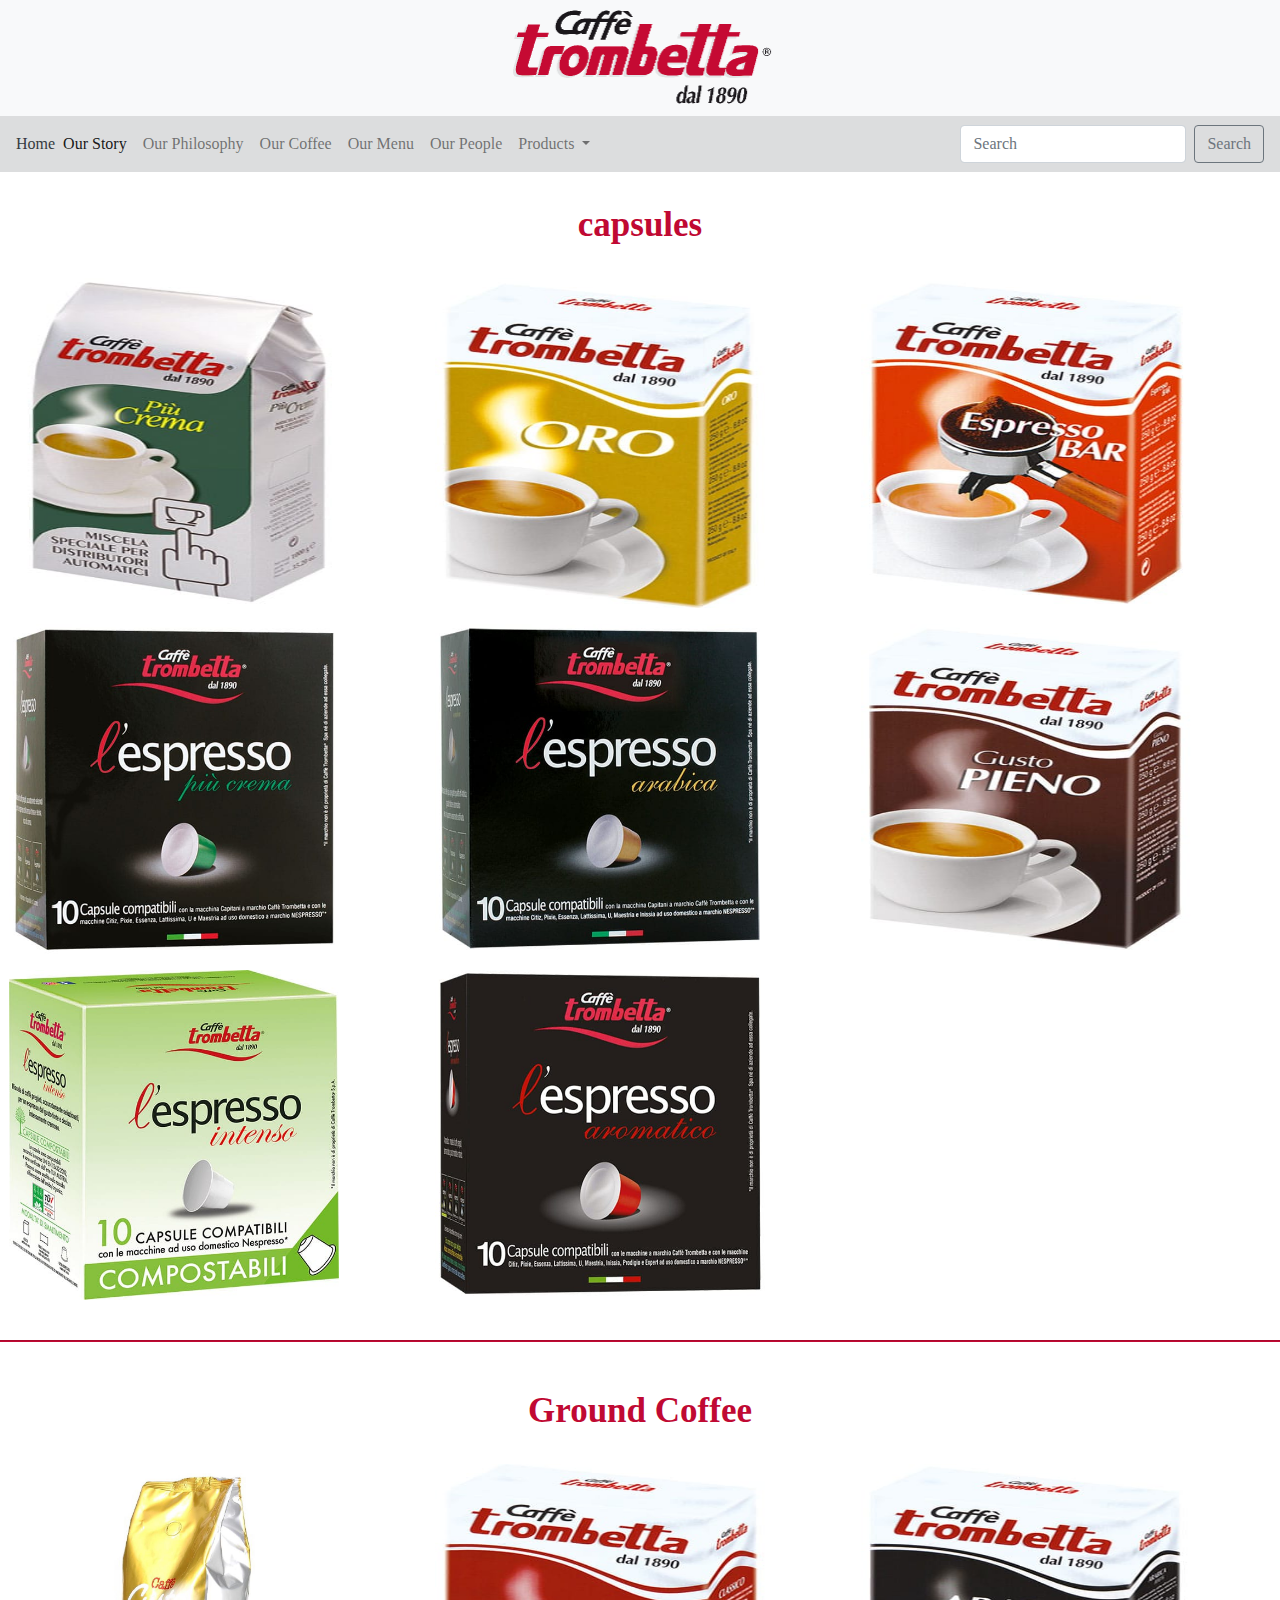
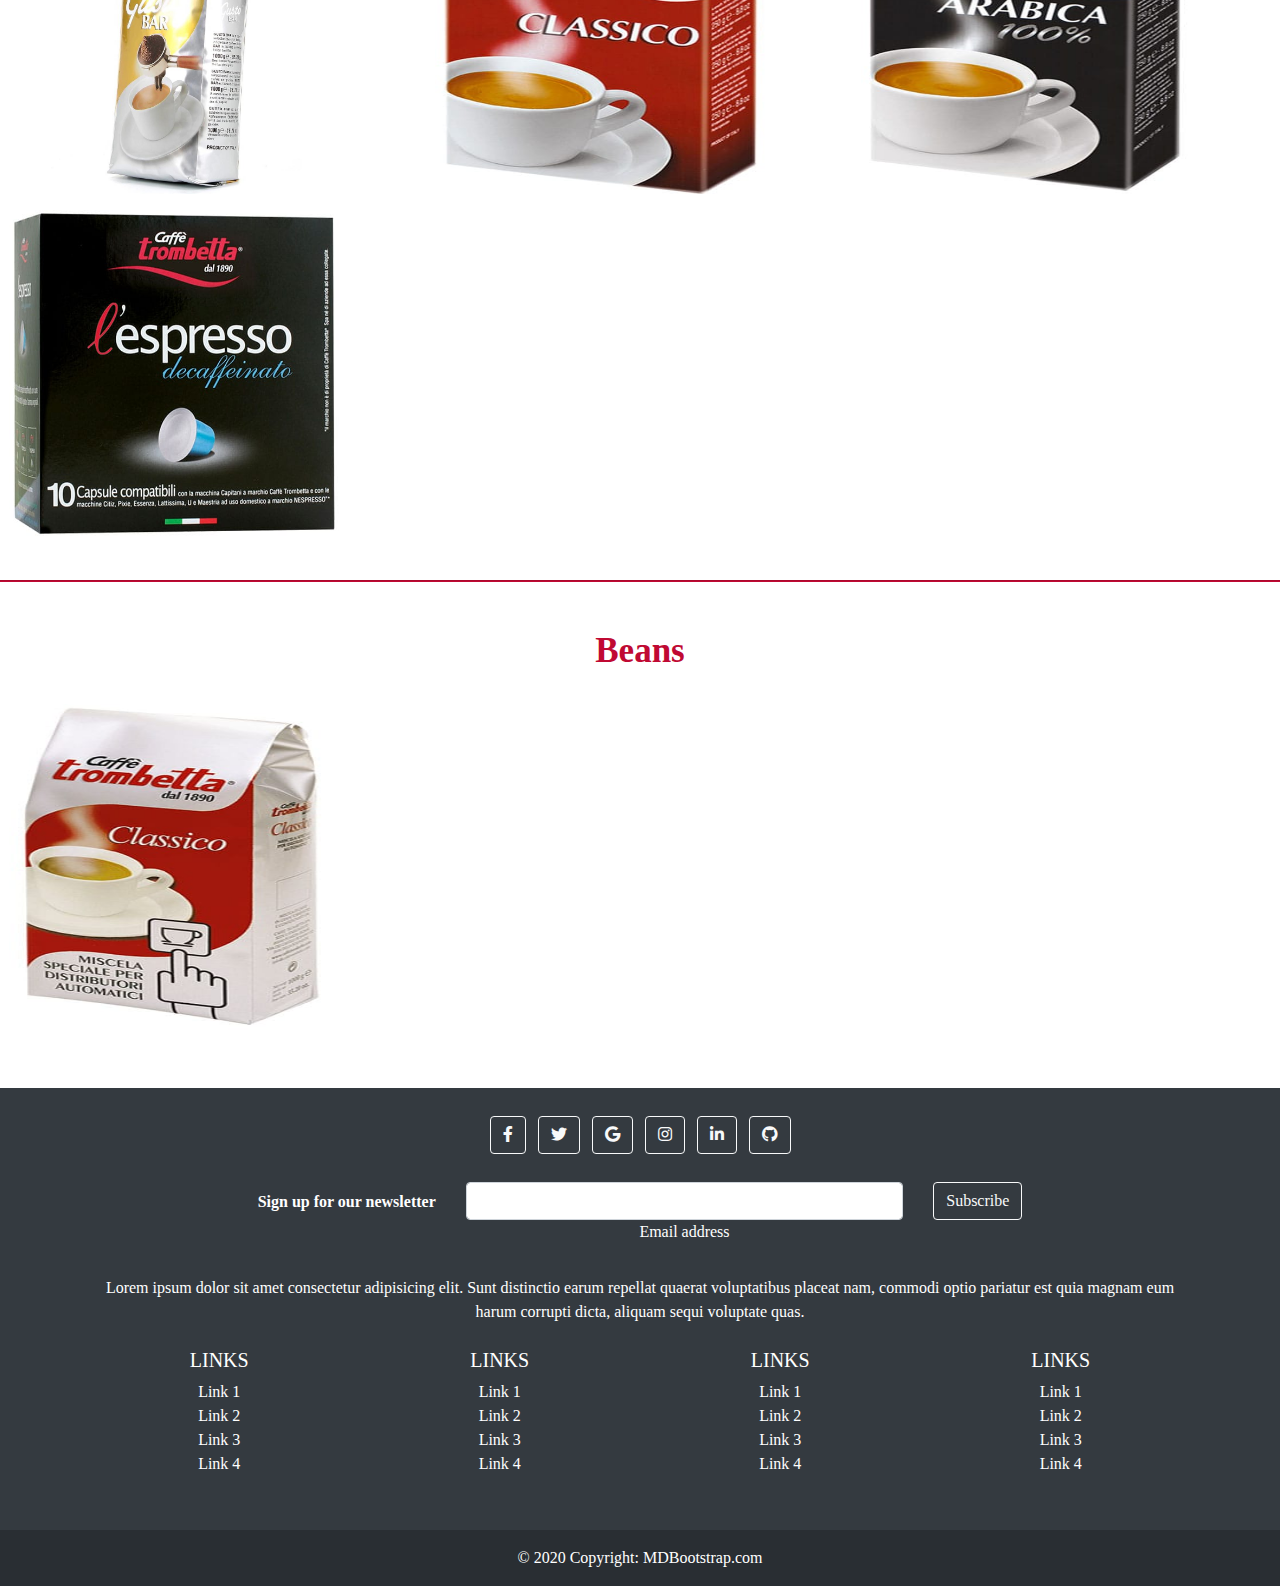
==== products.html @ ea03f358 "adding second page" ====
<!DOCTYPE html>
<html lang="en">

<head>
    <meta charset="UTF-8">
    <meta http-equiv="X-UA-Compatible" content="IE=edge">
    <meta name="viewport" content="width=device-width, initial-scale=1.0">
    <title>TROMBETTA/OurProducts</title>
    <link rel="icon" type="image/x-icon" href="imgs/LOGO-TROMBETTA.png">
    <!-- work sans fonts -->
    <link href="montreal-serial-extrabold/montreal-serial-extrabold-regular.ttf" rel="stylesheet">
    <!-- font awesome style file -->
    <link rel="stylesheet" href="css/all.min.css">
    <!-- Bootstrap style file -->
    <link rel="stylesheet" href="css/bootstrap.min.css">
    <!-- style file -->
    <link rel="stylesheet" href="css/style.css">
</head>

<body>
    <div class="navbar navbar-light bg-light d-flex justify-content-center">
        <img id="navbar-img" class="img-fluid" src="imgs/LOGO-TROMBETTA.png" alt="">
    </div>
    <nav id="navbar" class="navbar navbar-expand-lg navbar-light sticky-top">
        <a class="text-dark" href="#">Home</a>
        <button class="navbar-toggler" type="button" data-toggle="collapse" data-target="#navbarSupportedContent"
            aria-controls="navbarSupportedContent" aria-expanded="false" aria-label="Toggle navigation">
            <span class="navbar-toggler-icon"></span>
        </button>

        <div class="collapse navbar-collapse" id="navbarSupportedContent">
            <ul class="navbar-nav mr-auto">
                <li class="nav-item active">
                    <a class="nav-link" href="#story">Our Story<span class="sr-only">(current)</span></a>
                </li>
                <li class="nav-item">
                    <a class="nav-link" href="#philosophy">Our Philosophy</a>
                </li>
                <li class="nav-item">
                    <a class="nav-link" href="#coffee">Our Coffee</a>
                </li>
                <li class="nav-item">
                    <a class="nav-link" href="#menu">Our Menu</a>
                </li>
                <li class="nav-item">
                    <a class="nav-link" href="#people">Our People</a>
                </li>
                <li class="nav-item dropdown">
                    <a class="nav-link dropdown-toggle" href="#" id="navbarDropdown" role="button"
                        data-toggle="dropdown" aria-haspopup="true" aria-expanded="false">
                        Products
                    </a>
                    <div class="dropdown-menu" aria-labelledby="navbarDropdown">
                        <a class="dropdown-item" href="#">Macinato</a>
                        <a class="dropdown-item" href="#">Grani</a>
                        <a class="dropdown-item" href="#">Capsules</a>
                    </div>
                </li>
            </ul>
            <form class="form-inline my-2 my-lg-0">
                <input class="form-control mr-sm-2" type="search" placeholder="Search" aria-label="Search">
                <button class="btn btn-outline-secondary my-2 my-sm-0" type="submit">Search</button>
            </form>
        </div>
    </nav>
    <!-- products -->
    <section id="products">
        <div class="capsules d-flex flex-column justify-content-center p-3">
            <div class="header d-flex justify-content-center m-3">
                <h2>capsules</h2>
            </div>
            <div class="row">
                <div class="col-lg-4 col-md-6 col-sm-12 p-2">
                    <img class="img-fluid" src="imgs/1.jpg" alt="">
                </div>
                <div class="col-lg-4 col-md-6 col-sm-12 p-2">
                    <img class="img-fluid" src="imgs/2.jpg" alt="">
                </div>
                <div class="col-lg-4 col-md-6 col-sm-12 p-2">
                    <img class="img-fluid" src="imgs/3.jpg" alt="">
                </div>
                <div class="col-lg-4 col-md-6 col-sm-12 p-2">
                    <img class="img-fluid" src="imgs/4.jpg" alt="">
                </div>
                <div class="col-lg-4 col-md-6 col-sm-12 p-2">
                    <img class="img-fluid" src="imgs/5.jpg" alt="">
                </div>
                <div class="col-lg-4 col-md-6 col-sm-12 p-2">
                    <img class="img-fluid" src="imgs/6.jpg" alt="">
                </div>
                <div class="col-lg-4 col-md-6 col-sm-12 p-2">
                    <img class="img-fluid" src="imgs/7.jpg" alt="">
                </div>
                <div class="col-lg-4 col-md-6 col-sm-12 p-2">
                    <img class="img-fluid" src="imgs/8.jpg" alt="">
                </div>
            </div>
        </div>
        <hr class="line">
        <div class="ground d-flex flex-column justify-content-center p-3">
            <div class="header d-flex justify-content-center m-3">
                <h2>Ground Coffee</h2>
            </div>
            <div class="row">
                <div class="col-lg-4 col-md-6 col-sm-12 p-2">
                    <img class="img-fluid" src="imgs/9.jpg" alt="">
                </div>
                <div class="col-lg-4 col-md-6 col-sm-12 p-2">
                    <img class="img-fluid" src="imgs/10.jpg" alt="">
                </div>
                <div class="col-lg-4 col-md-6 col-sm-12 p-2">
                    <img class="img-fluid" src="imgs/11.jpg" alt="">
                </div>
                <div class="col-lg-4 col-md-6 col-sm-12 p-2">
                    <img class="img-fluid" src="imgs/12.jpg" alt="">
                </div>
            </div>
        </div>
        <hr class="line">
        <div class="beans d-flex flex-column justify-content-center p-3">
            <div class="header d-flex justify-content-center m-3">
                <h2>Beans</h2>
            </div>
            <div class="row">
                <div class="col-lg-4 col-md-6 col-sm-12 p-2">
                    <img class="img-fluid" src="imgs/13.jpg" alt="">
                </div>
            </div>
        </div>
    </section>
    <!-- products -->
    <!-- Footer -->
    <footer class="bg-dark text-center text-white">
        <!-- Grid container -->
        <div class="container p-4">
            <!-- Section: Social media -->
            <section class="mb-4">
                <!-- Facebook -->
                <a class="btn btn-outline-light btn-floating m-1" href="#!" role="button"><i
                        class="fab fa-facebook-f"></i></a>

                <!-- Twitter -->
                <a class="btn btn-outline-light btn-floating m-1" href="#!" role="button"><i
                        class="fab fa-twitter"></i></a>

                <!-- Google -->
                <a class="btn btn-outline-light btn-floating m-1" href="#!" role="button"><i
                        class="fab fa-google"></i></a>

                <!-- Instagram -->
                <a class="btn btn-outline-light btn-floating m-1" href="#!" role="button"><i
                        class="fab fa-instagram"></i></a>

                <!-- Linkedin -->
                <a class="btn btn-outline-light btn-floating m-1" href="#!" role="button"><i
                        class="fab fa-linkedin-in"></i></a>

                <!-- Github -->
                <a class="btn btn-outline-light btn-floating m-1" href="#!" role="button"><i
                        class="fab fa-github"></i></a>
            </section>
            <!-- Section: Social media -->

            <!-- Section: Form -->
            <section class="">
                <form action="">
                    <!--Grid row-->
                    <div class="row d-flex justify-content-center">
                        <!--Grid column-->
                        <div class="col-auto">
                            <p class="pt-2">
                                <strong>Sign up for our newsletter</strong>
                            </p>
                        </div>
                        <!--Grid column-->

                        <!--Grid column-->
                        <div class="col-md-5 col-12">
                            <!-- Email input -->
                            <div class="form-outline form-white mb-4">
                                <input type="email" id="form5Example21" class="form-control" />
                                <label class="form-label" for="form5Example21">Email address</label>
                            </div>
                        </div>
                        <!--Grid column-->

                        <!--Grid column-->
                        <div class="col-auto">
                            <!-- Submit button -->
                            <button type="submit" class="btn btn-outline-light mb-4">
                                Subscribe
                            </button>
                        </div>
                        <!--Grid column-->
                    </div>
                    <!--Grid row-->
                </form>
            </section>
            <!-- Section: Form -->

            <!-- Section: Text -->
            <section class="mb-4">
                <p>
                    Lorem ipsum dolor sit amet consectetur adipisicing elit. Sunt distinctio earum
                    repellat quaerat voluptatibus placeat nam, commodi optio pariatur est quia magnam
                    eum harum corrupti dicta, aliquam sequi voluptate quas.
                </p>
            </section>
            <!-- Section: Text -->

            <!-- Section: Links -->
            <section class="">
                <!--Grid row-->
                <div class="row">
                    <!--Grid column-->
                    <div class="col-lg-3 col-md-6 mb-4 mb-md-0">
                        <h5 class="text-uppercase">Links</h5>

                        <ul class="list-unstyled mb-0">
                            <li>
                                <a href="#!" class="text-white">Link 1</a>
                            </li>
                            <li>
                                <a href="#!" class="text-white">Link 2</a>
                            </li>
                            <li>
                                <a href="#!" class="text-white">Link 3</a>
                            </li>
                            <li>
                                <a href="#!" class="text-white">Link 4</a>
                            </li>
                        </ul>
                    </div>
                    <!--Grid column-->

                    <!--Grid column-->
                    <div class="col-lg-3 col-md-6 mb-4 mb-md-0">
                        <h5 class="text-uppercase">Links</h5>

                        <ul class="list-unstyled mb-0">
                            <li>
                                <a href="#!" class="text-white">Link 1</a>
                            </li>
                            <li>
                                <a href="#!" class="text-white">Link 2</a>
                            </li>
                            <li>
                                <a href="#!" class="text-white">Link 3</a>
                            </li>
                            <li>
                                <a href="#!" class="text-white">Link 4</a>
                            </li>
                        </ul>
                    </div>
                    <!--Grid column-->

                    <!--Grid column-->
                    <div class="col-lg-3 col-md-6 mb-4 mb-md-0">
                        <h5 class="text-uppercase">Links</h5>

                        <ul class="list-unstyled mb-0">
                            <li>
                                <a href="#!" class="text-white">Link 1</a>
                            </li>
                            <li>
                                <a href="#!" class="text-white">Link 2</a>
                            </li>
                            <li>
                                <a href="#!" class="text-white">Link 3</a>
                            </li>
                            <li>
                                <a href="#!" class="text-white">Link 4</a>
                            </li>
                        </ul>
                    </div>
                    <!--Grid column-->

                    <!--Grid column-->
                    <div class="col-lg-3 col-md-6 mb-4 mb-md-0">
                        <h5 class="text-uppercase">Links</h5>

                        <ul class="list-unstyled mb-0">
                            <li>
                                <a href="#!" class="text-white">Link 1</a>
                            </li>
                            <li>
                                <a href="#!" class="text-white">Link 2</a>
                            </li>
                            <li>
                                <a href="#!" class="text-white">Link 3</a>
                            </li>
                            <li>
                                <a href="#!" class="text-white">Link 4</a>
                            </li>
                        </ul>
                    </div>
                    <!--Grid column-->
                </div>
                <!--Grid row-->
            </section>
            <!-- Section: Links -->
        </div>
        <!-- Grid container -->

        <!-- Copyright -->
        <div class="text-center p-3" style="background-color: rgba(0, 0, 0, 0.2);">
            © 2020 Copyright:
            <a class="text-white" href="https://mdbootstrap.com/">MDBootstrap.com</a>
        </div>
        <!-- Copyright -->
    </footer>
    <!-- Footer -->
    <script src="https://code.jquery.com/jquery-3.5.1.slim.min.js"
        integrity="sha384-DfXdz2htPH0lsSSs5nCTpuj/zy4C+OGpamoFVy38MVBnE+IbbVYUew+OrCXaRkfj"
        crossorigin="anonymous"></script>
    <script src="https://cdn.jsdelivr.net/npm/popper.js@1.16.1/dist/umd/popper.min.js"
        integrity="sha384-9/reFTGAW83EW2RDu2S0VKaIzap3H66lZH81PoYlFhbGU+6BZp6G7niu735Sk7lN"
        crossorigin="anonymous"></script>
    <script src="https://cdn.jsdelivr.net/npm/bootstrap@4.5.3/dist/js/bootstrap.min.js"
        integrity="sha384-w1Q4orYjBQndcko6MimVbzY0tgp4pWB4lZ7lr30WKz0vr/aWKhXdBNmNb5D92v7s"
        crossorigin="anonymous"></script>
</body>

</html>
---- css/style.css ----
:root {
    --primary-color: #c00933;
    --black-color: #000000;
    --white--color: #ffffff;
    --secondary-color: #6d6e71;
    --grey-color: #dcddde;
}

* {
    font-family: montreal-serial-extrabold;
}

html {
    scroll-behavior: smooth;
}

body {
    transition: 1s;
}

.line {
    height: 1px;
    background-color: var(--primary-color);
}

.container {
    margin-top: 30px;
    margin-bottom: 30px;
}

.bgSecondary {
    background-color: var(--grey-color);
    color: var(--primary-color);
    font-weight: bold;
    font-size: 25px;
}

#navbar {
    background-color: var(--grey-color);
}

#navbar-img {
    width: 270px;
    height: 100px;
}

.theImage img {
    width: 100%;
}

.header h2 {
    color: var(--primary-color);
    font-size: 35px;
    font-weight: 600;
}

#products img {
    width: 330px;
    max-height: 330px;
    min-height: 330px;
}
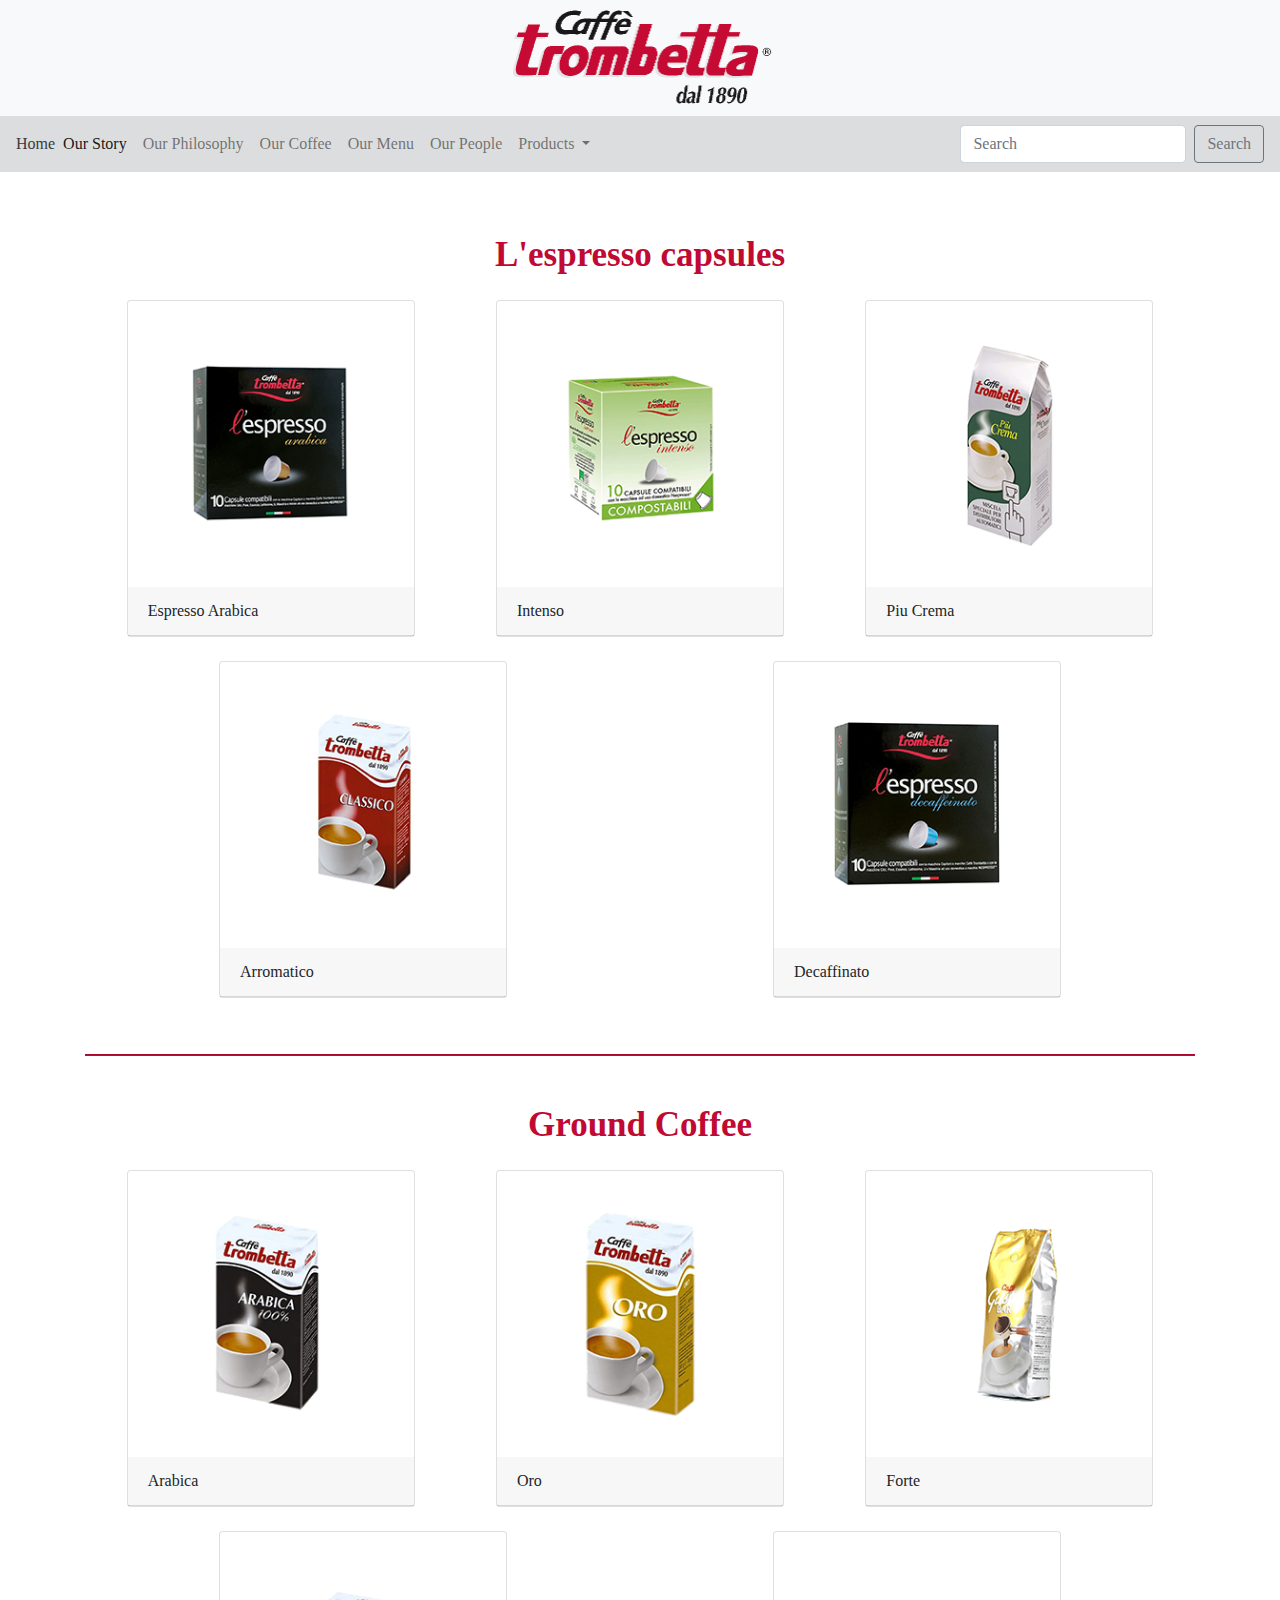
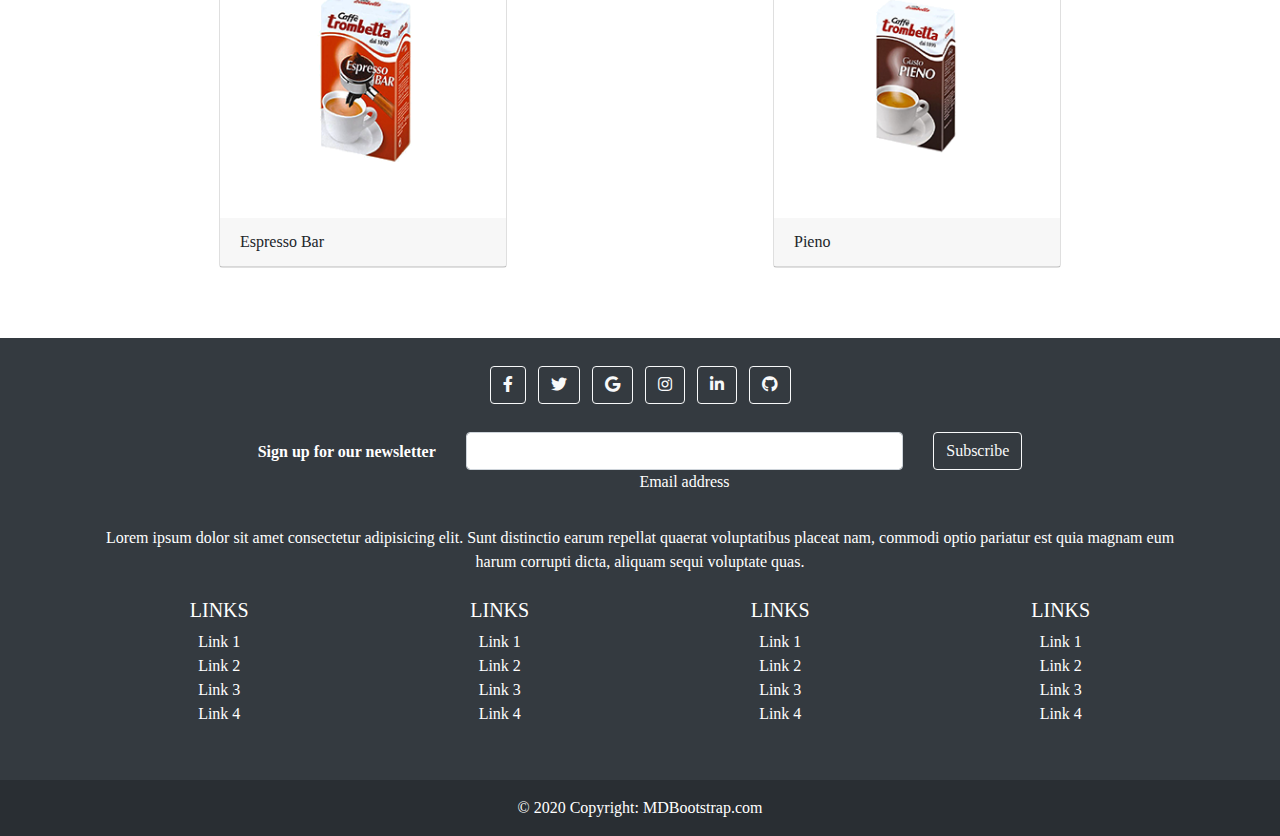
==== commit 062ffdf1: "updating products page" ====
--- a/products.html
+++ b/products.html
@@ -64,35 +64,41 @@
         </div>
     </nav>
     <!-- products -->
-    <section id="products">
+    <section id="products" class="container">
         <div class="capsules d-flex flex-column justify-content-center p-3">
             <div class="header d-flex justify-content-center m-3">
-                <h2>capsules</h2>
-            </div>
-            <div class="row">
-                <div class="col-lg-4 col-md-6 col-sm-12 p-2">
-                    <img class="img-fluid" src="imgs/1.jpg" alt="">
-                </div>
-                <div class="col-lg-4 col-md-6 col-sm-12 p-2">
-                    <img class="img-fluid" src="imgs/2.jpg" alt="">
-                </div>
-                <div class="col-lg-4 col-md-6 col-sm-12 p-2">
-                    <img class="img-fluid" src="imgs/3.jpg" alt="">
-                </div>
-                <div class="col-lg-4 col-md-6 col-sm-12 p-2">
-                    <img class="img-fluid" src="imgs/4.jpg" alt="">
-                </div>
-                <div class="col-lg-4 col-md-6 col-sm-12 p-2">
-                    <img class="img-fluid" src="imgs/5.jpg" alt="">
-                </div>
-                <div class="col-lg-4 col-md-6 col-sm-12 p-2">
-                    <img class="img-fluid" src="imgs/6.jpg" alt="">
-                </div>
-                <div class="col-lg-4 col-md-6 col-sm-12 p-2">
-                    <img class="img-fluid" src="imgs/7.jpg" alt="">
-                </div>
-                <div class="col-lg-4 col-md-6 col-sm-12 p-2">
-                    <img class="img-fluid" src="imgs/8.jpg" alt="">
+                <h2>L'espresso capsules</h2>
+            </div>
+            <div class="row justify-content-around align-items-center">
+                <div class="card mb-4 d-flex justify-content-center" style="width: 18rem;">
+                    <img class="card-img-top" src="imgs/trombettaproducts/espresso-arabica.png" alt="Card image cap">
+                    <div class="card-header">
+                        Espresso Arabica
+                    </div>
+                </div>
+                <div class="card mb-4" style="width: 18rem;">
+                    <img class="card-img-top" src="imgs/trombettaproducts/intenso.png" alt="Card image cap">
+                    <div class="card-header">
+                        Intenso
+                    </div>
+                </div>
+                <div class="card mb-4" style="width: 18rem;">
+                    <img class="card-img-top" src="imgs/trombettaproducts/piu-crema.png" alt="Card image cap">
+                    <div class="card-header">
+                        Piu Crema
+                    </div>
+                </div>
+                <div class="card mb-4" style="width: 18rem;">
+                    <img class="card-img-top" src="imgs/trombettaproducts/arromatico.png" alt="Card image cap">
+                    <div class="card-header">
+                        Arromatico
+                    </div>
+                </div>
+                <div class="card mb-4" style="width: 18rem;">
+                    <img class="card-img-top" src="imgs/trombettaproducts/decaffinato.png" alt="Card image cap">
+                    <div class="card-header">
+                        Decaffinato
+                    </div>
                 </div>
             </div>
         </div>
@@ -101,22 +107,40 @@
             <div class="header d-flex justify-content-center m-3">
                 <h2>Ground Coffee</h2>
             </div>
-            <div class="row">
-                <div class="col-lg-4 col-md-6 col-sm-12 p-2">
-                    <img class="img-fluid" src="imgs/9.jpg" alt="">
-                </div>
-                <div class="col-lg-4 col-md-6 col-sm-12 p-2">
-                    <img class="img-fluid" src="imgs/10.jpg" alt="">
-                </div>
-                <div class="col-lg-4 col-md-6 col-sm-12 p-2">
-                    <img class="img-fluid" src="imgs/11.jpg" alt="">
-                </div>
-                <div class="col-lg-4 col-md-6 col-sm-12 p-2">
-                    <img class="img-fluid" src="imgs/12.jpg" alt="">
-                </div>
-            </div>
-        </div>
-        <hr class="line">
+            <div class="row justify-content-around align-items-center">
+                <div class="card mb-4 d-flex justify-content-center" style="width: 18rem;">
+                    <img class="card-img-top" src="imgs/trombettaproducts/arabica.png" alt="Card image cap">
+                    <div class="card-header">
+                        Arabica
+                    </div>
+                </div>
+                <div class="card mb-4 d-flex justify-content-center" style="width: 18rem;">
+                    <img class="card-img-top" src="imgs/trombettaproducts/oro.png" alt="Card image cap">
+                    <div class="card-header">
+                        Oro
+                    </div>
+                </div>
+                <div class="card mb-4 d-flex justify-content-center" style="width: 18rem;">
+                    <img class="card-img-top" src="imgs/trombettaproducts/forte.png" alt="Card image cap">
+                    <div class="card-header">
+                        Forte
+                    </div>
+                </div>
+                <div class="card mb-4 d-flex justify-content-center" style="width: 18rem;">
+                    <img class="card-img-top" src="imgs/trombettaproducts/espresso-bar.png" alt="Card image cap">
+                    <div class="card-header">
+                        Espresso Bar
+                    </div>
+                </div>
+                <div class="card mb-4 d-flex justify-content-center" style="width: 18rem;">
+                    <img class="card-img-top" src="imgs/trombettaproducts/pieno.png" alt="Card image cap">
+                    <div class="card-header">
+                        Pieno
+                    </div>
+                </div>
+            </div>
+        </div>
+        <!-- <hr class="line">
         <div class="beans d-flex flex-column justify-content-center p-3">
             <div class="header d-flex justify-content-center m-3">
                 <h2>Beans</h2>
@@ -126,7 +150,7 @@
                     <img class="img-fluid" src="imgs/13.jpg" alt="">
                 </div>
             </div>
-        </div>
+        </div> -->
     </section>
     <!-- products -->
     <!-- Footer -->
--- a/css/style.css
+++ b/css/style.css
@@ -53,9 +53,3 @@
     font-size: 35px;
     font-weight: 600;
 }
-
-#products img {
-    width: 330px;
-    max-height: 330px;
-    min-height: 330px;
-}
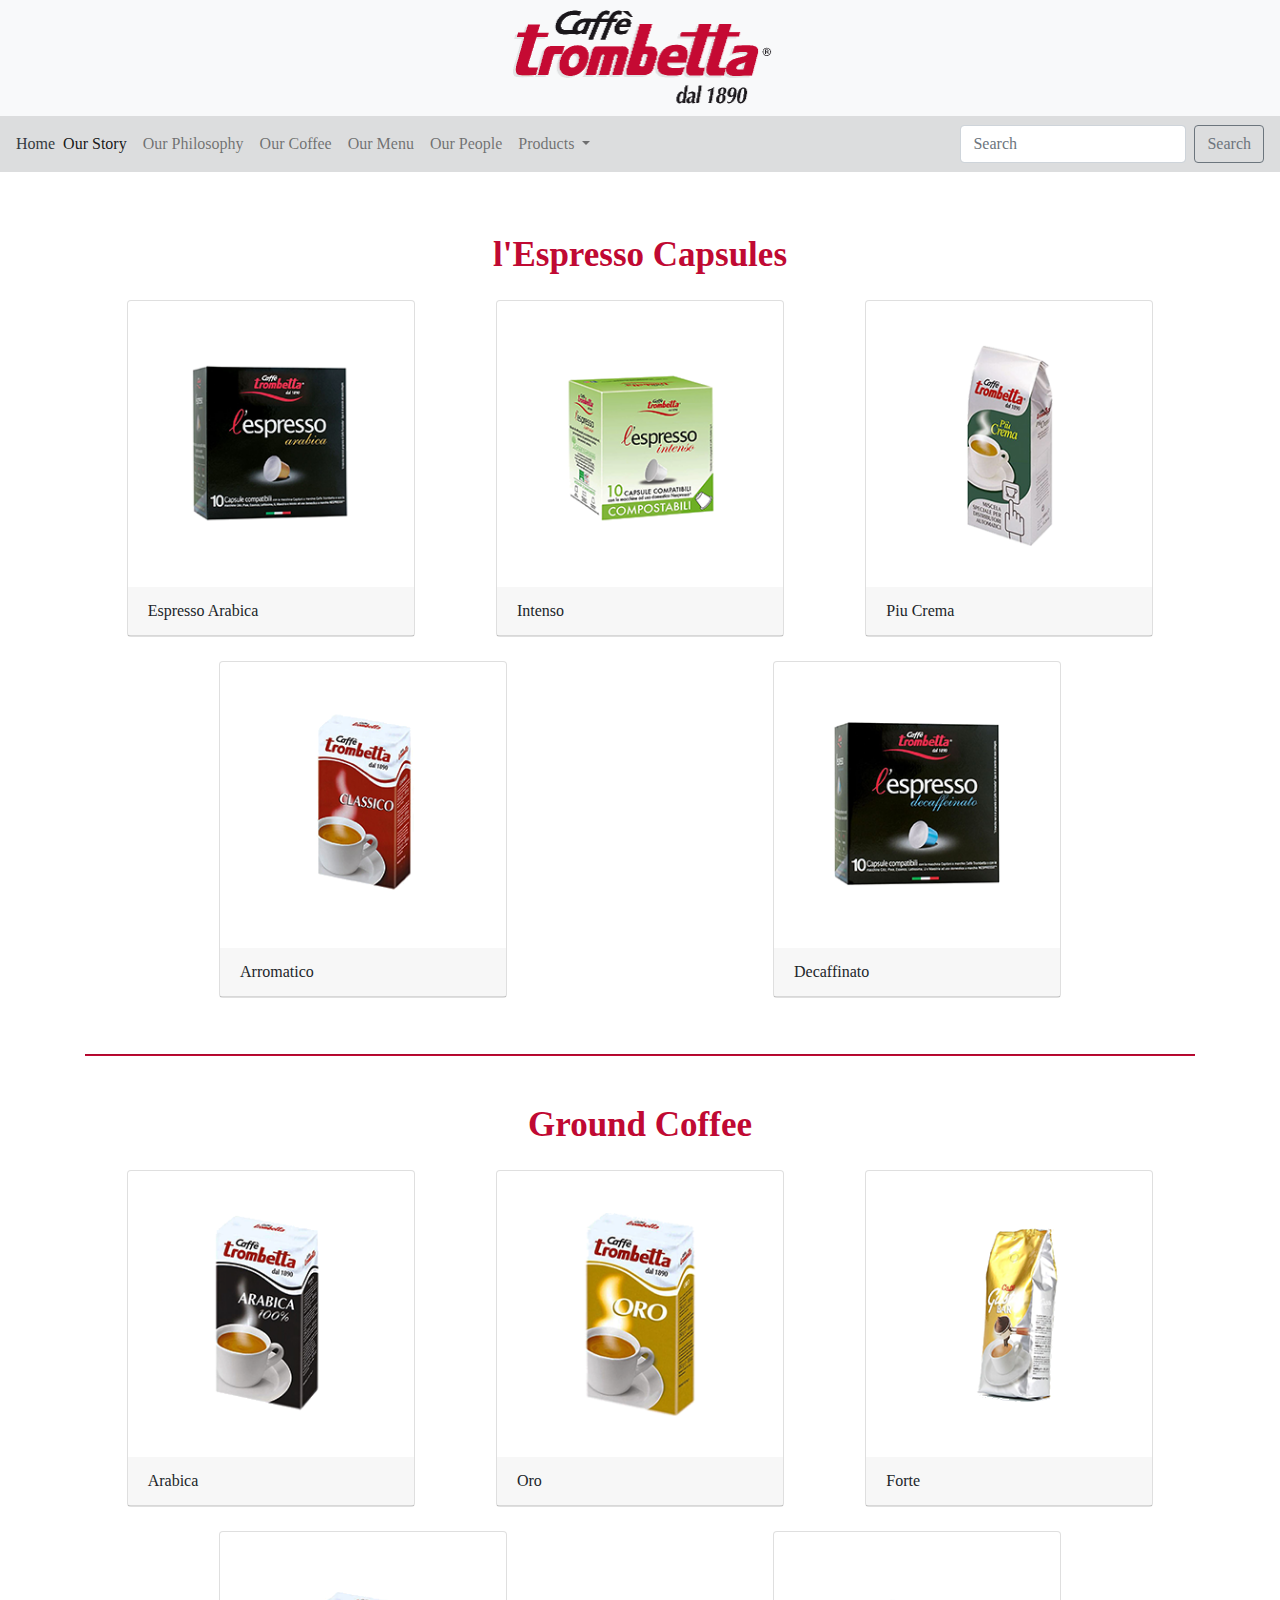
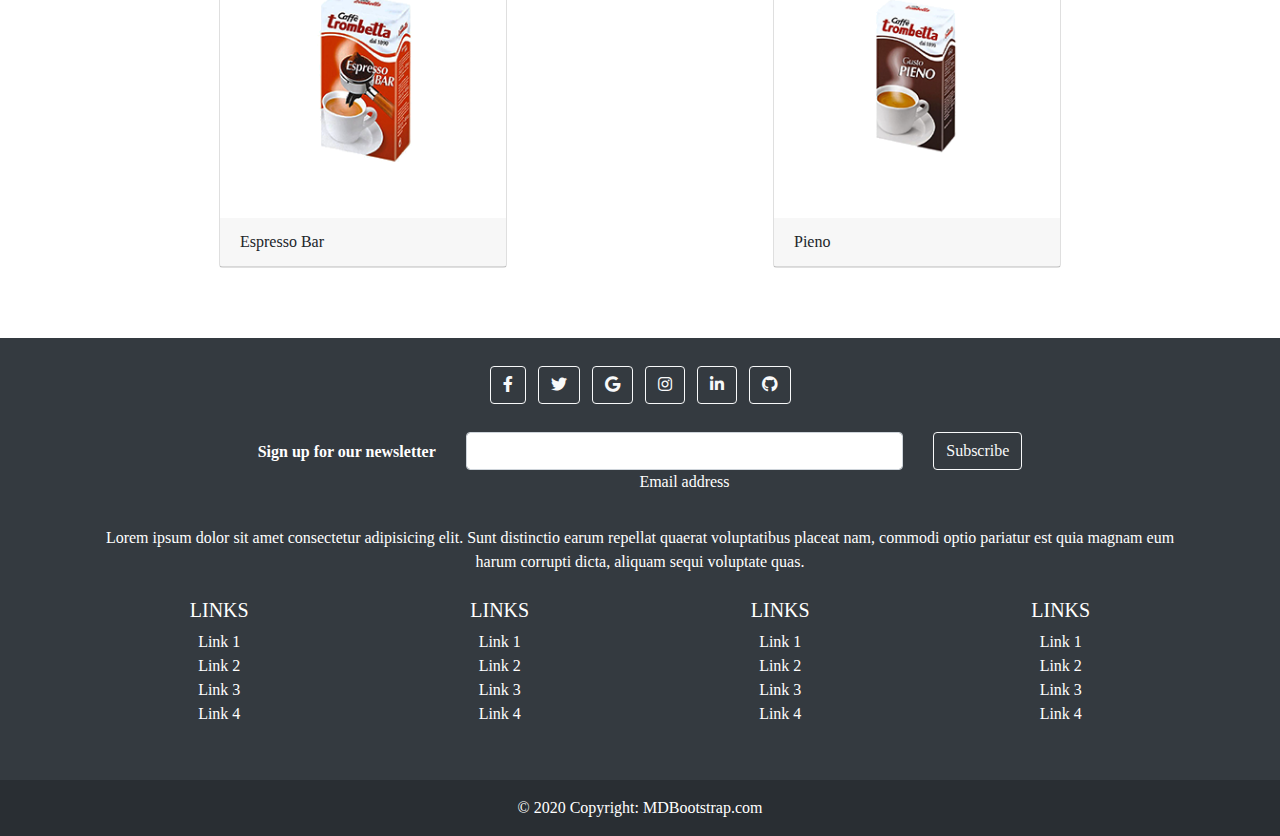
==== commit 0299d2ee: "update text" ====
--- a/products.html
+++ b/products.html
@@ -67,7 +67,7 @@
     <section id="products" class="container">
         <div class="capsules d-flex flex-column justify-content-center p-3">
             <div class="header d-flex justify-content-center m-3">
-                <h2>L'espresso capsules</h2>
+                <h2>l'Espresso Capsules</h2>
             </div>
             <div class="row justify-content-around align-items-center">
                 <div class="card mb-4 d-flex justify-content-center" style="width: 18rem;">
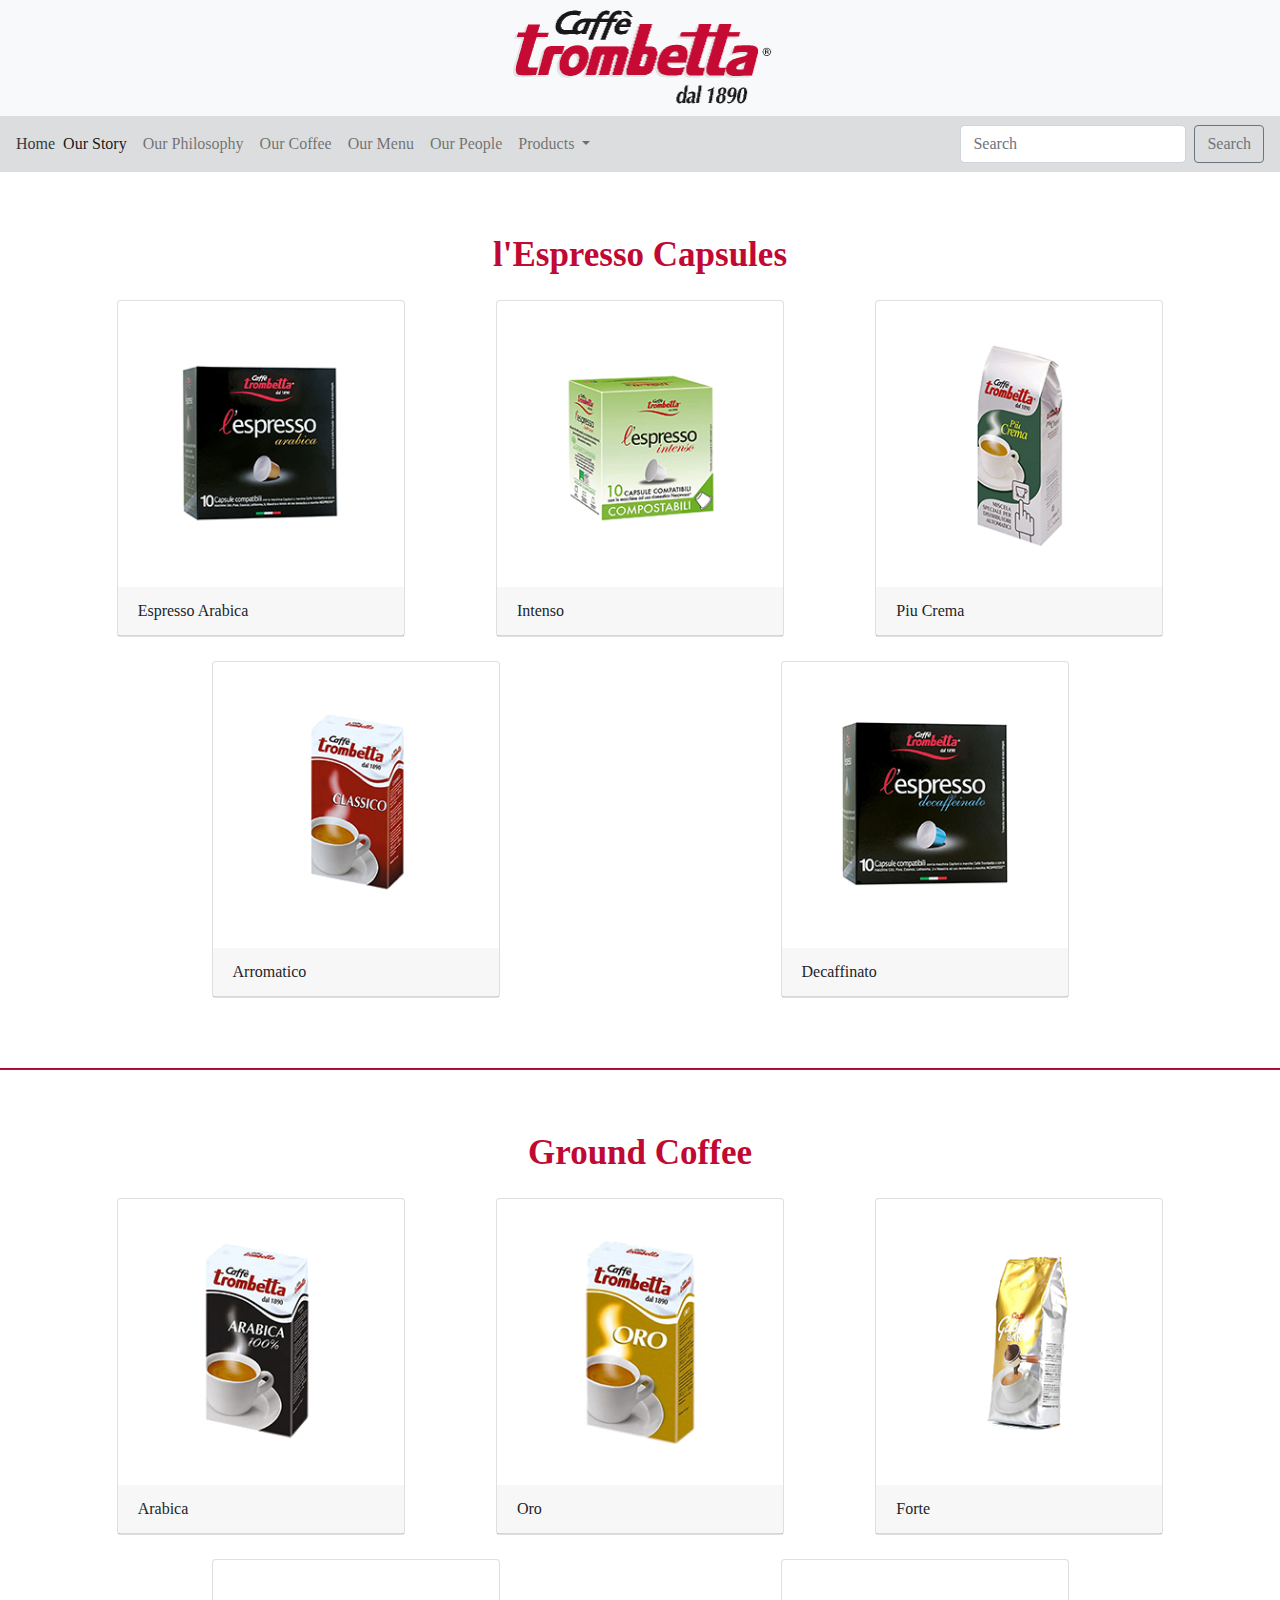
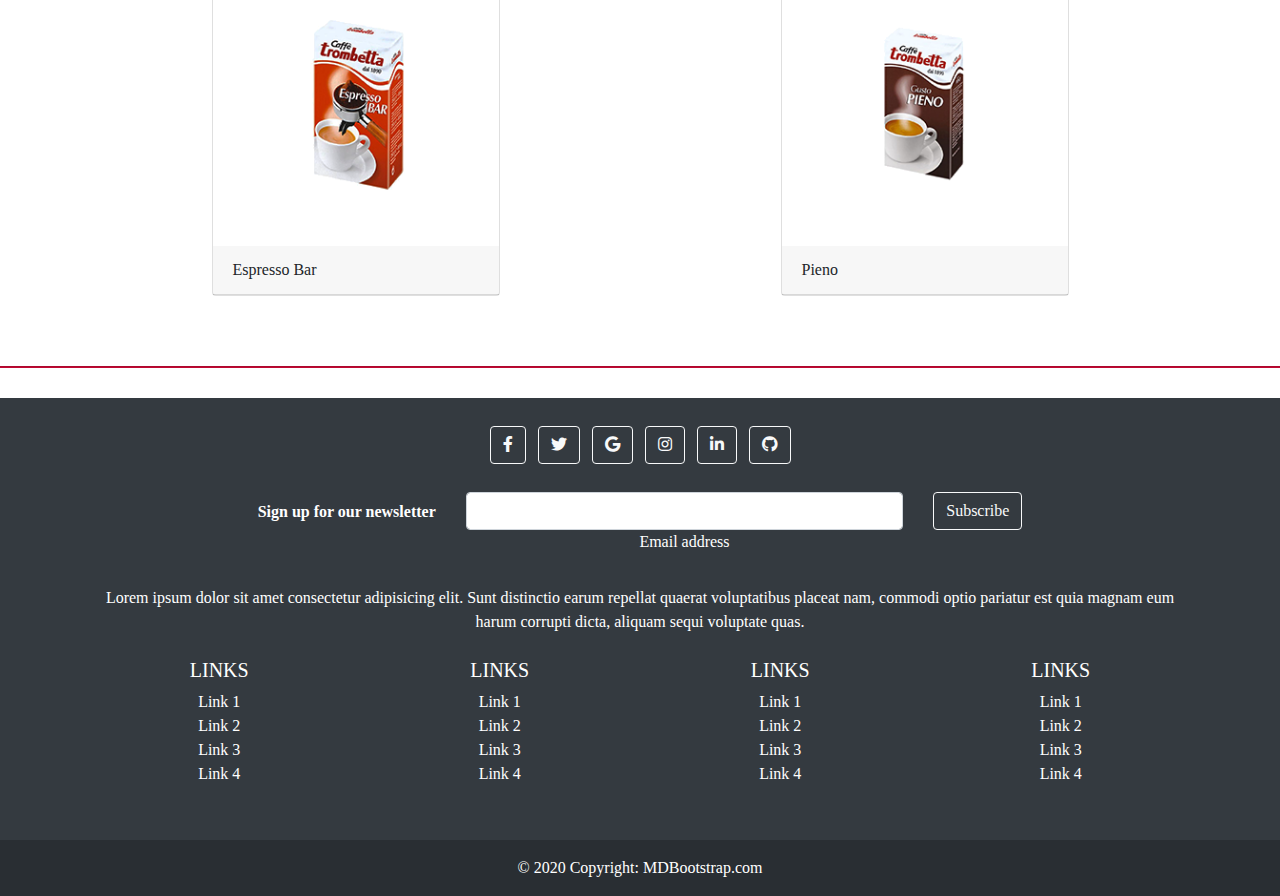
==== commit a8fba48f: "modifying lines style" ====
--- a/products.html
+++ b/products.html
@@ -22,7 +22,7 @@
         <img id="navbar-img" class="img-fluid" src="imgs/LOGO-TROMBETTA.png" alt="">
     </div>
     <nav id="navbar" class="navbar navbar-expand-lg navbar-light sticky-top">
-        <a class="text-dark" href="#">Home</a>
+        <a class="text-dark" href="index.html">Home</a>
         <button class="navbar-toggler" type="button" data-toggle="collapse" data-target="#navbarSupportedContent"
             aria-controls="navbarSupportedContent" aria-expanded="false" aria-label="Toggle navigation">
             <span class="navbar-toggler-icon"></span>
@@ -64,8 +64,8 @@
         </div>
     </nav>
     <!-- products -->
-    <section id="products" class="container">
-        <div class="capsules d-flex flex-column justify-content-center p-3">
+    <section id="products">
+        <div class="capsules d-flex flex-column justify-content-center p-3 container">
             <div class="header d-flex justify-content-center m-3">
                 <h2>l'Espresso Capsules</h2>
             </div>
@@ -103,7 +103,7 @@
             </div>
         </div>
         <hr class="line">
-        <div class="ground d-flex flex-column justify-content-center p-3">
+        <div class="ground d-flex flex-column justify-content-center p-3 container">
             <div class="header d-flex justify-content-center m-3">
                 <h2>Ground Coffee</h2>
             </div>
@@ -140,6 +140,7 @@
                 </div>
             </div>
         </div>
+        <hr class="line">
         <!-- <hr class="line">
         <div class="beans d-flex flex-column justify-content-center p-3">
             <div class="header d-flex justify-content-center m-3">
